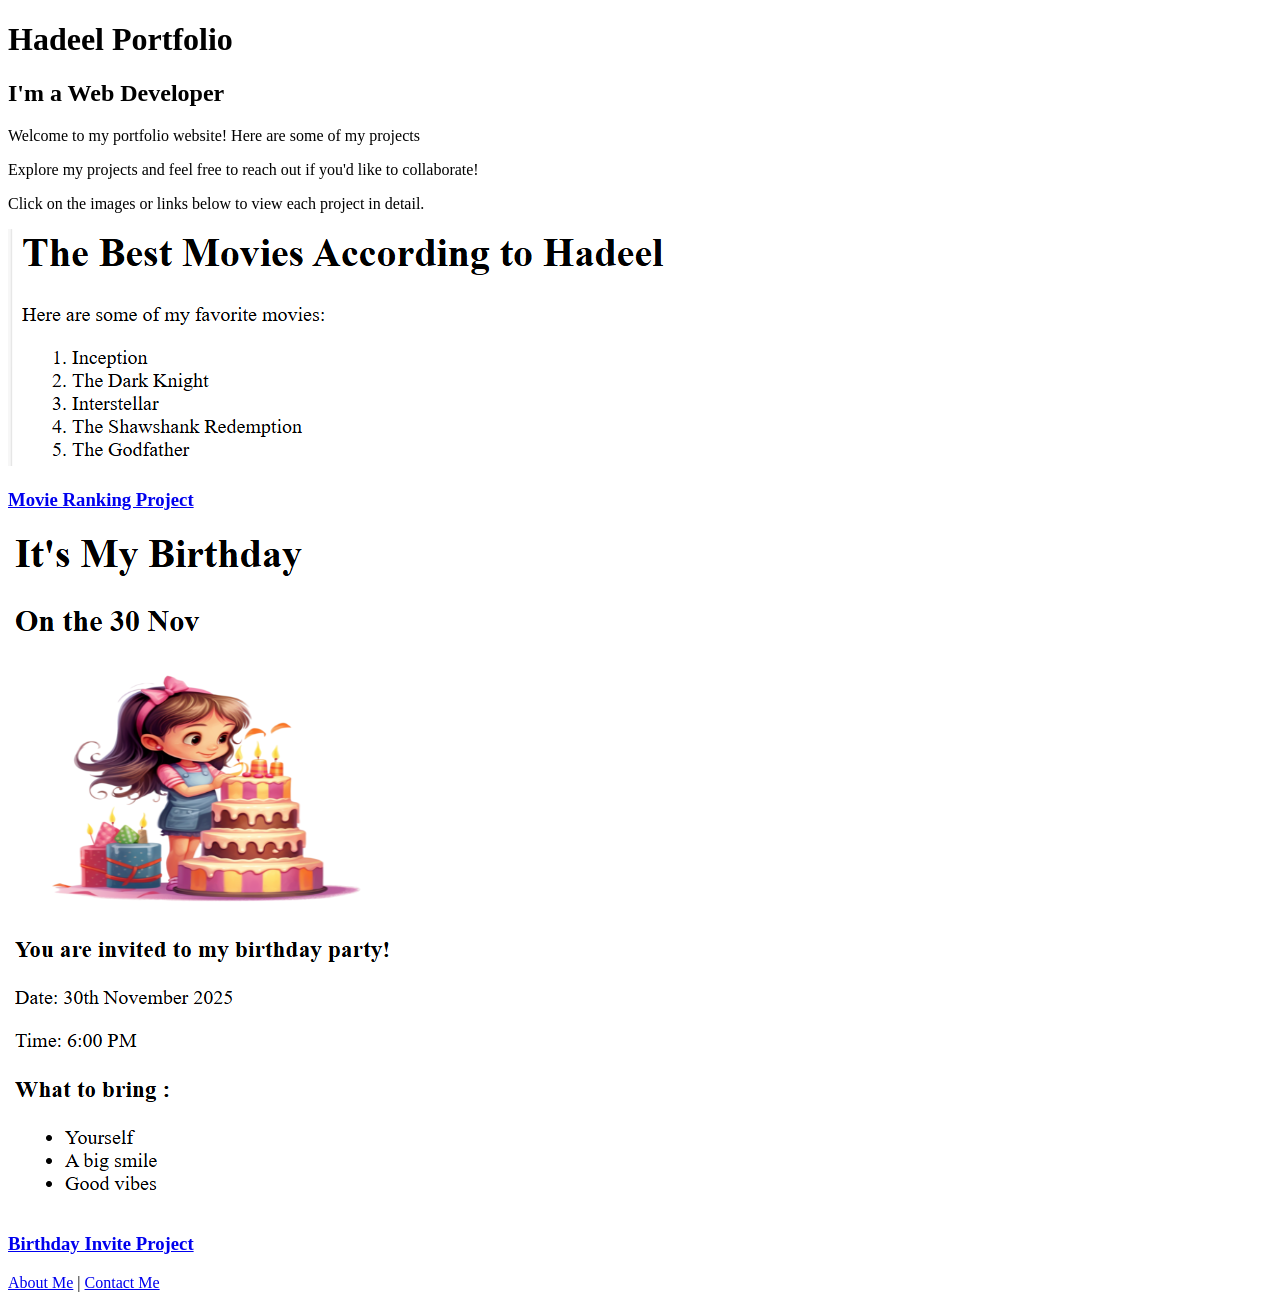
==== index.html @ 547e88c6 "Update index.html" ====
<!DOCTYPE html>
<html lang="en">
<head>
  <meta charset="UTF-8" />
  <meta name="viewport" content="width=device-width, initial-scale=1.0" />
  <link href="../porfolio/style.css" rel="stylesheet" />
  <title>Portfolio</title>
</head>
<body>

 
  <header>
    <h1>Hadeel Portfolio</h1>
    <h2>I'm a Web Developer</h2>
  </header>

 
  <main>
    <section class="intro">
      <p draggable="true">Welcome to my portfolio website! Here are some of my projects</p>
      <p class="highlight">Explore my projects and feel free to reach out if you'd like to collaborate!</p>
      <p draggable="true">Click on the images or links below to view each project in detail.</p>
    </section>

    
    <section class="projects">
      <div class="project-card">
        <a href="../public/movie-ranking.html">
          <img src="../assets/images/movie-ranking.png" alt="movie ranking project preview" />
          <h3>Movie Ranking Project</h3>
        </a>
      </div>

      <div class="project-card">
        <a href="../public/birthday-invite.html">
          <img src="../assets/images/birthday-invite.png" alt="birthday invite project preview" />
          <h3>Birthday Invite Project</h3>
        </a>
      </div>
    </section>
  </main>


  <footer>
    <a href="../public/about.html">About Me</a> |
    <a href="../public/contact.html">Contact Me</a>
  </footer>

</body>
</html>
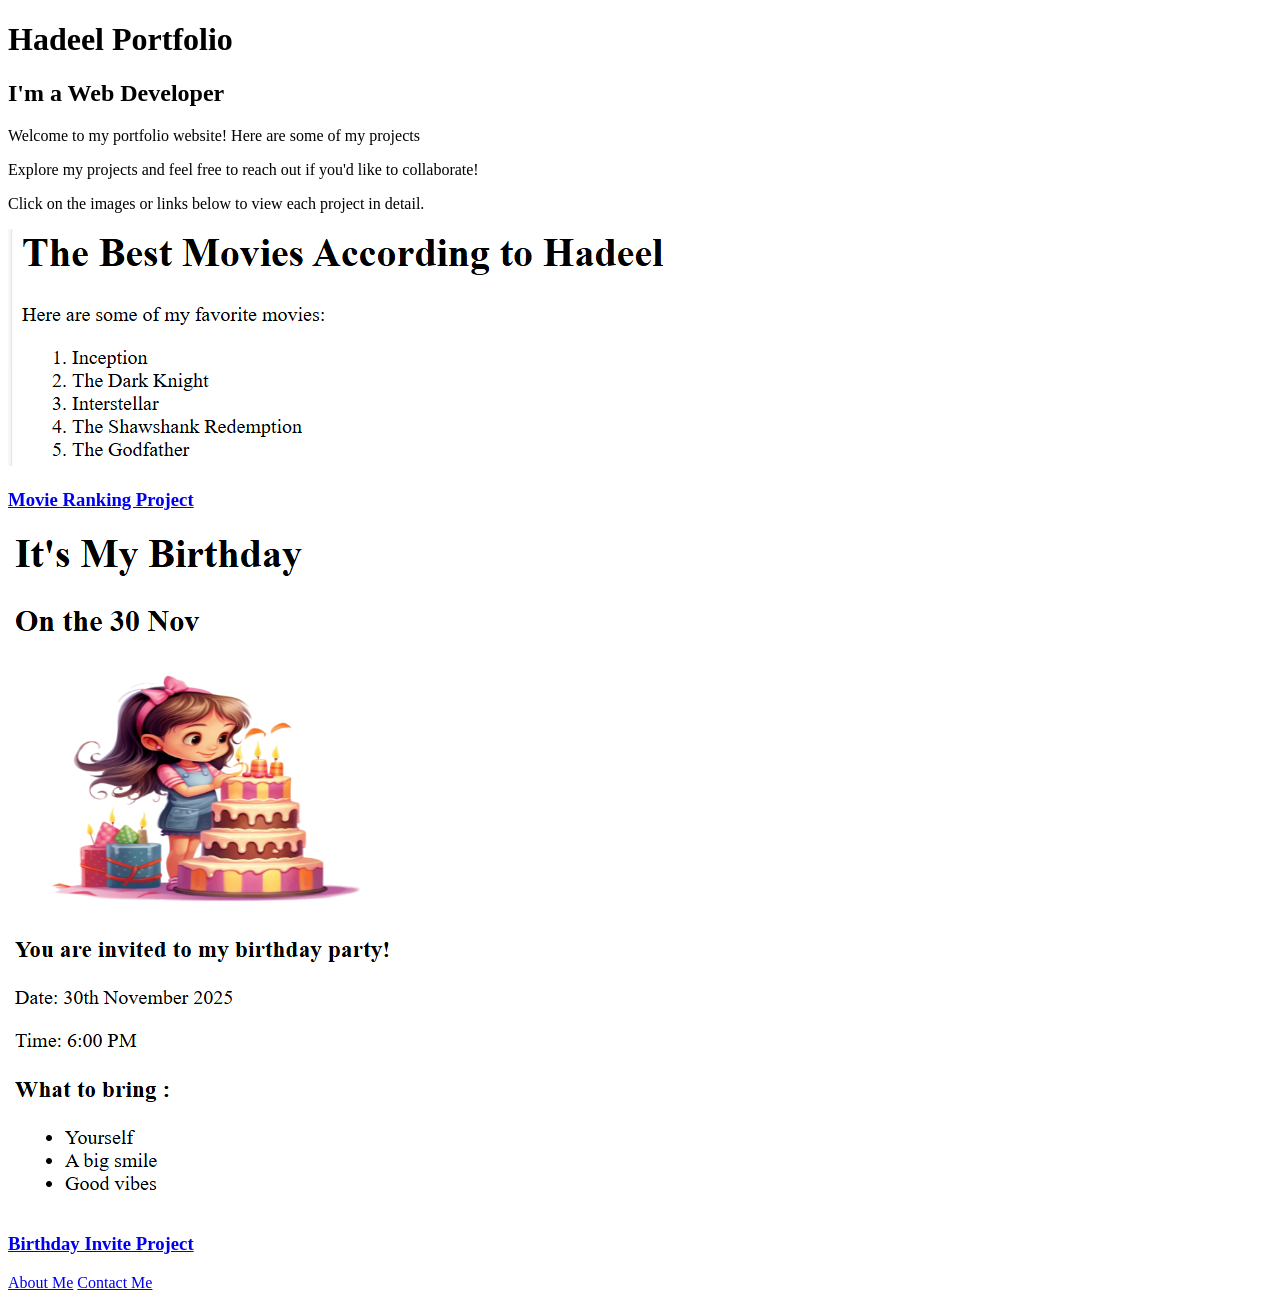
==== commit 321f6045: "Update index.html" ====
--- a/index.html
+++ b/index.html
@@ -3,7 +3,7 @@
 <head>
   <meta charset="UTF-8" />
   <meta name="viewport" content="width=device-width, initial-scale=1.0" />
-  <link href="../porfolio/style.css" rel="stylesheet" />
+  <link href="./porfolio/style.css" rel="stylesheet" />
   <title>Portfolio</title>
 </head>
 <body>
@@ -42,7 +42,7 @@
 
 
   <footer>
-    <a href="../public/about.html">About Me</a> |
+    <a href="../public/about.html">About Me</a> 
     <a href="../public/contact.html">Contact Me</a>
   </footer>
 
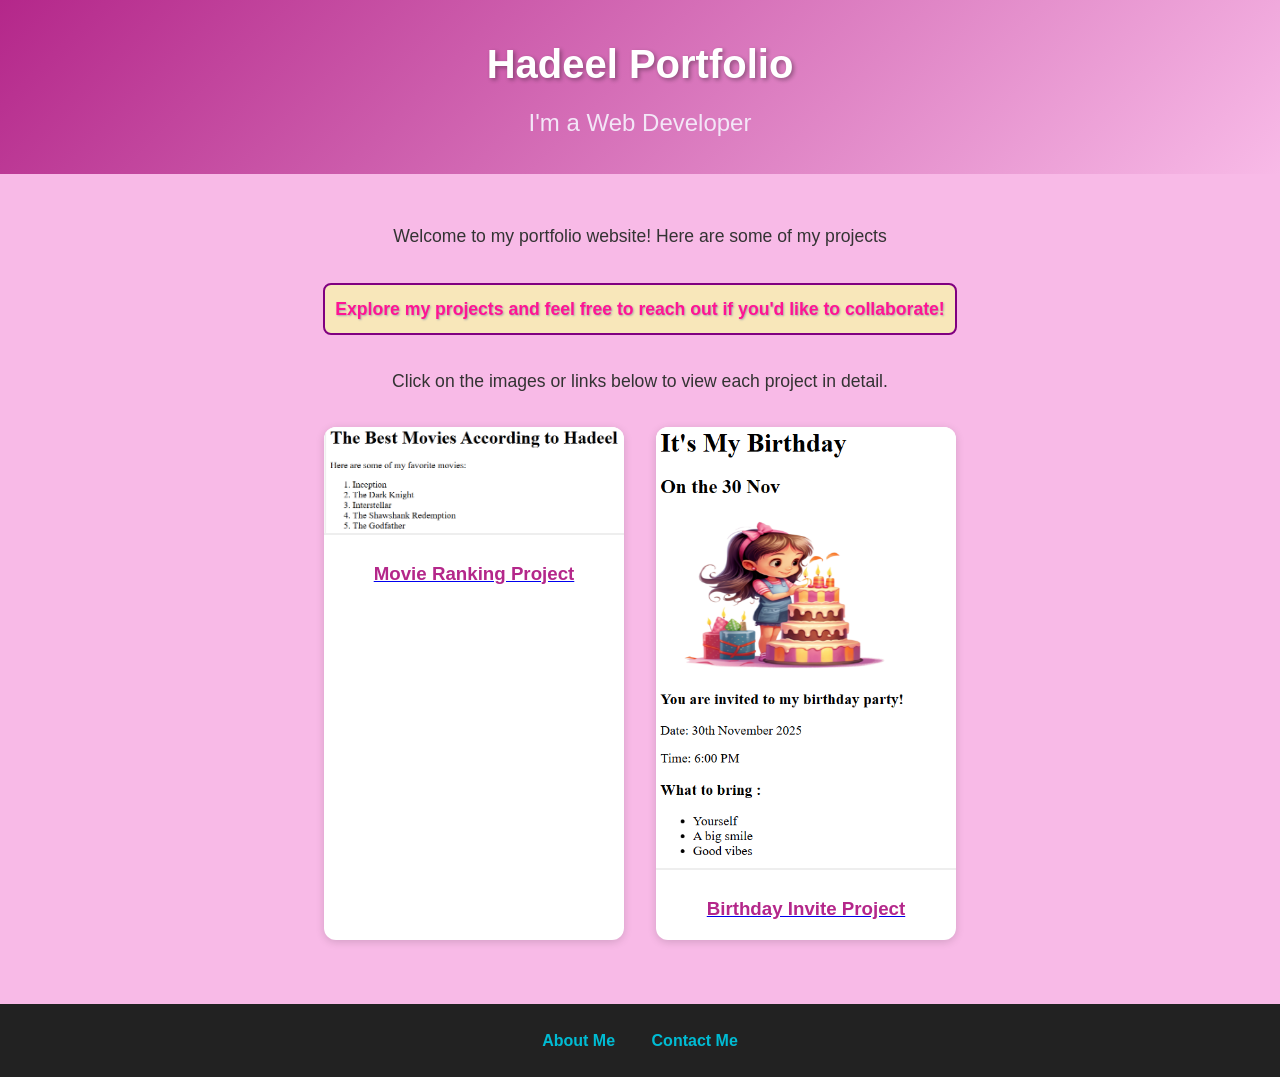
==== commit f2de171d: "Update index.html" ====
--- a/index.html
+++ b/index.html
@@ -3,7 +3,7 @@
 <head>
   <meta charset="UTF-8" />
   <meta name="viewport" content="width=device-width, initial-scale=1.0" />
-  <link href="./porfolio/style.css" rel="stylesheet" />
+  <link href="../public/style.css" rel="stylesheet" />
   <title>Portfolio</title>
 </head>
 <body>
--- a/public/style.css
+++ b/public/style.css
@@ -0,0 +1,134 @@
+
+* {
+  box-sizing: border-box;
+  margin: 0;
+  padding: 0;
+  font-family: Arial, sans-serif;
+  
+}
+
+
+body {
+  line-height: 1.6;
+  background: #f8bae7;
+  color: #333;
+}
+
+
+header {
+  text-align: center;
+  padding: 2rem 1rem;
+  background: linear-gradient(135deg, #b4278a, #f8bae7);
+  color: #fff;
+}
+header h1 {
+  font-size: 2.5rem;
+  margin-bottom: 0.5rem;
+  text-shadow: 2px 2px 4px #00000055;
+}
+header h2 {
+  font-weight: 400;
+  color: #f3e6f7;
+}
+
+
+main {
+  max-width: 1000px;
+  margin: auto;
+  padding: 2rem 1rem;
+  text-align: center;
+}
+.intro p {
+  margin: 1rem 0;
+  font-size: 1.1rem;
+}
+.intro .highlight {
+  color: deeppink;
+  font-weight: bold;
+  text-shadow: 1px 1px 2px #aaa;
+  background-color: rgb(248, 231, 186);
+  border: 2px solid purple;
+  border-radius: 8px;
+  padding: 10px;
+  display: inline-block;
+}
+
+/*  Projects Horizontal */
+.projects {
+  display: flex;
+  justify-content: center;
+  gap: 2rem;
+  flex-wrap: wrap; /* responsive for small screens */
+  margin-top: 2rem;
+}
+.project-card {
+  background: #fff;
+  border-radius: 12px;
+  overflow: hidden;
+  box-shadow: 0 2px 8px rgba(0,0,0,0.15);
+  text-align: center;
+  width: 300px;
+  transition: transform 0.3s ease;
+}
+.project-card:hover {
+  transform: translateY(-8px);
+}
+.project-card img {
+  width: 100%;
+  height: auto;
+  border-bottom: 2px solid #eee;
+}
+.project-card h3 {
+  margin: 1rem 0;
+  color: #b4278a;
+}
+footer {
+  text-align: center;
+  padding: 1.5rem;
+  background: #222;
+  color: #fff;
+  margin-top: 2rem;
+}
+footer a {
+  color: #00bcd4;
+  text-decoration: none;
+  margin: 0 1rem;
+  font-weight: bold;
+}
+footer a:hover {
+  text-decoration: underline;
+}
+
+.x{
+    background: #f8bae7;
+    color: #333;
+    text-align: center;
+    padding: 2rem 1rem;
+    font-family: Arial, sans-serif;
+    line-height: 1.6;
+    margin: auto;
+    max-width: 1000px;
+
+}
+
+ul {
+    list-style-type: square;
+    margin: 1rem 0;
+    padding-left: 20px;
+    text-align: center;
+    display: inline-block;
+    font-size: 1.1rem;
+    color: #761c5b;
+
+
+}
+
+ol{
+    list-style-type: decimal;
+    margin: 1rem 0;
+    padding-left: 20px;
+    text-align: center;
+    display: inline-block;
+    font-size: 1.1rem;
+    color: #761c5b;
+}
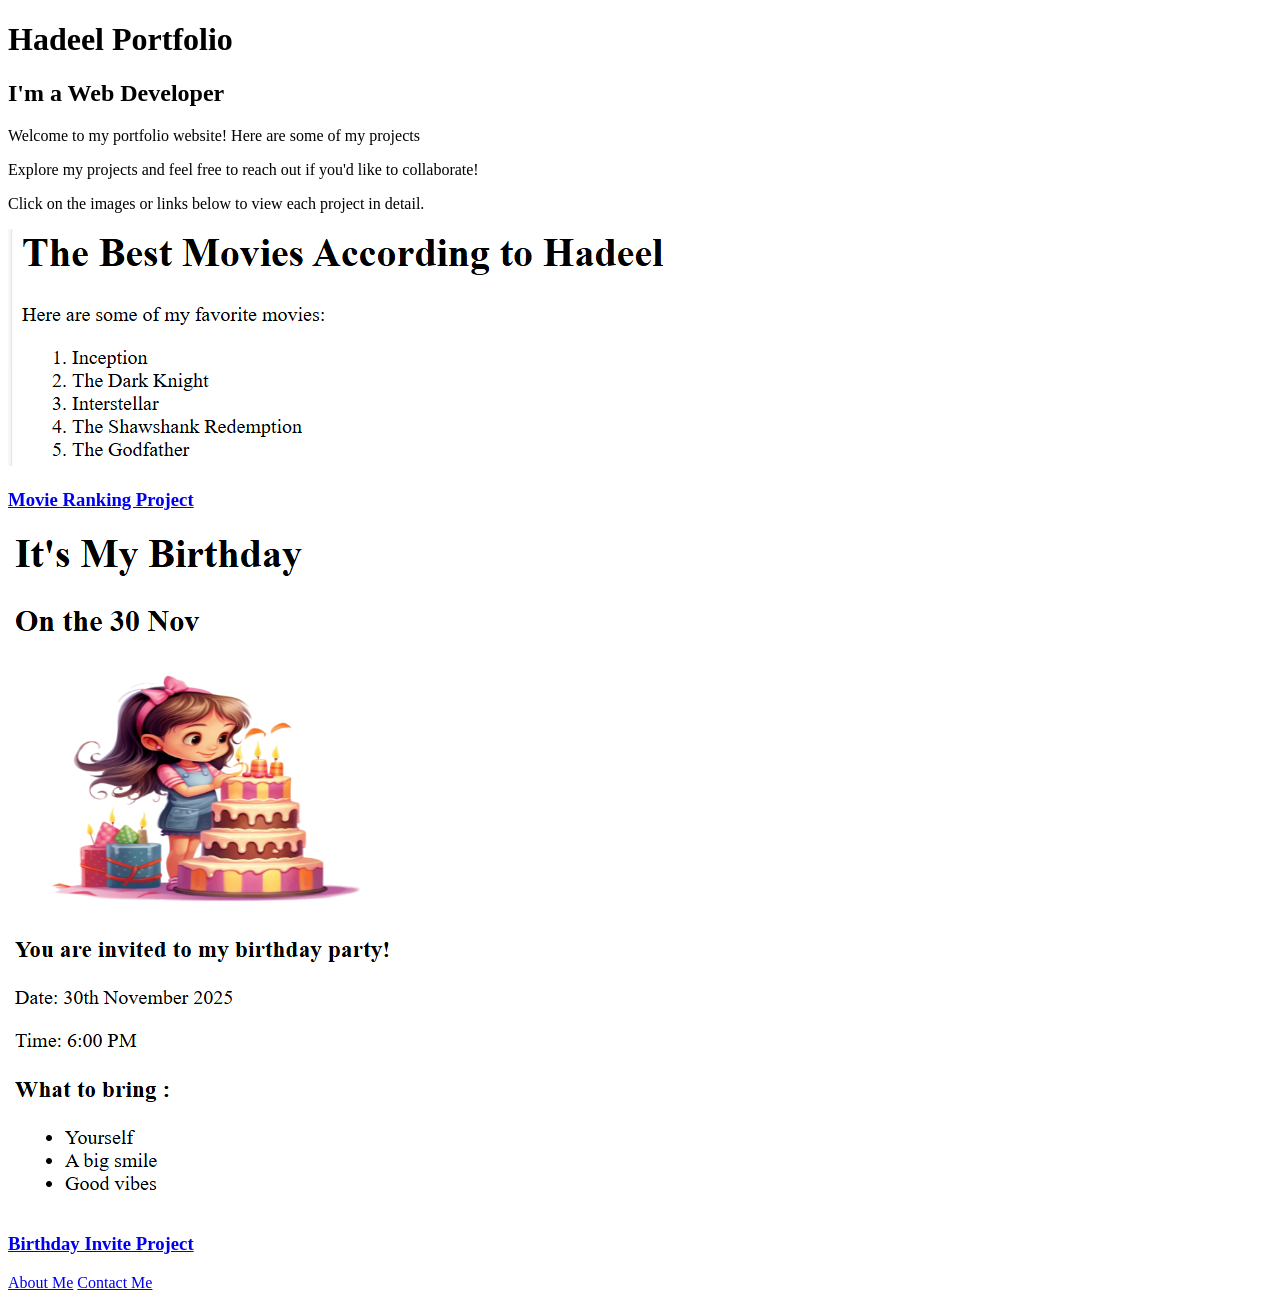
==== commit 25232c2c: "Update index.html" ====
--- a/index.html
+++ b/index.html
@@ -3,7 +3,7 @@
 <head>
   <meta charset="UTF-8" />
   <meta name="viewport" content="width=device-width, initial-scale=1.0" />
-  <link href="../public/style.css" rel="stylesheet" />
+  <link href="./porfolio/style.css" rel="stylesheet" />
   <title>Portfolio</title>
 </head>
 <body>
@@ -42,8 +42,8 @@
 
 
   <footer>
-    <a href="../public/about.html">About Me</a> 
-    <a href="../public/contact.html">Contact Me</a>
+    <a href="./public/about.html">About Me</a> 
+    <a href="./public/contact.html">Contact Me</a>
   </footer>
 
 </body>
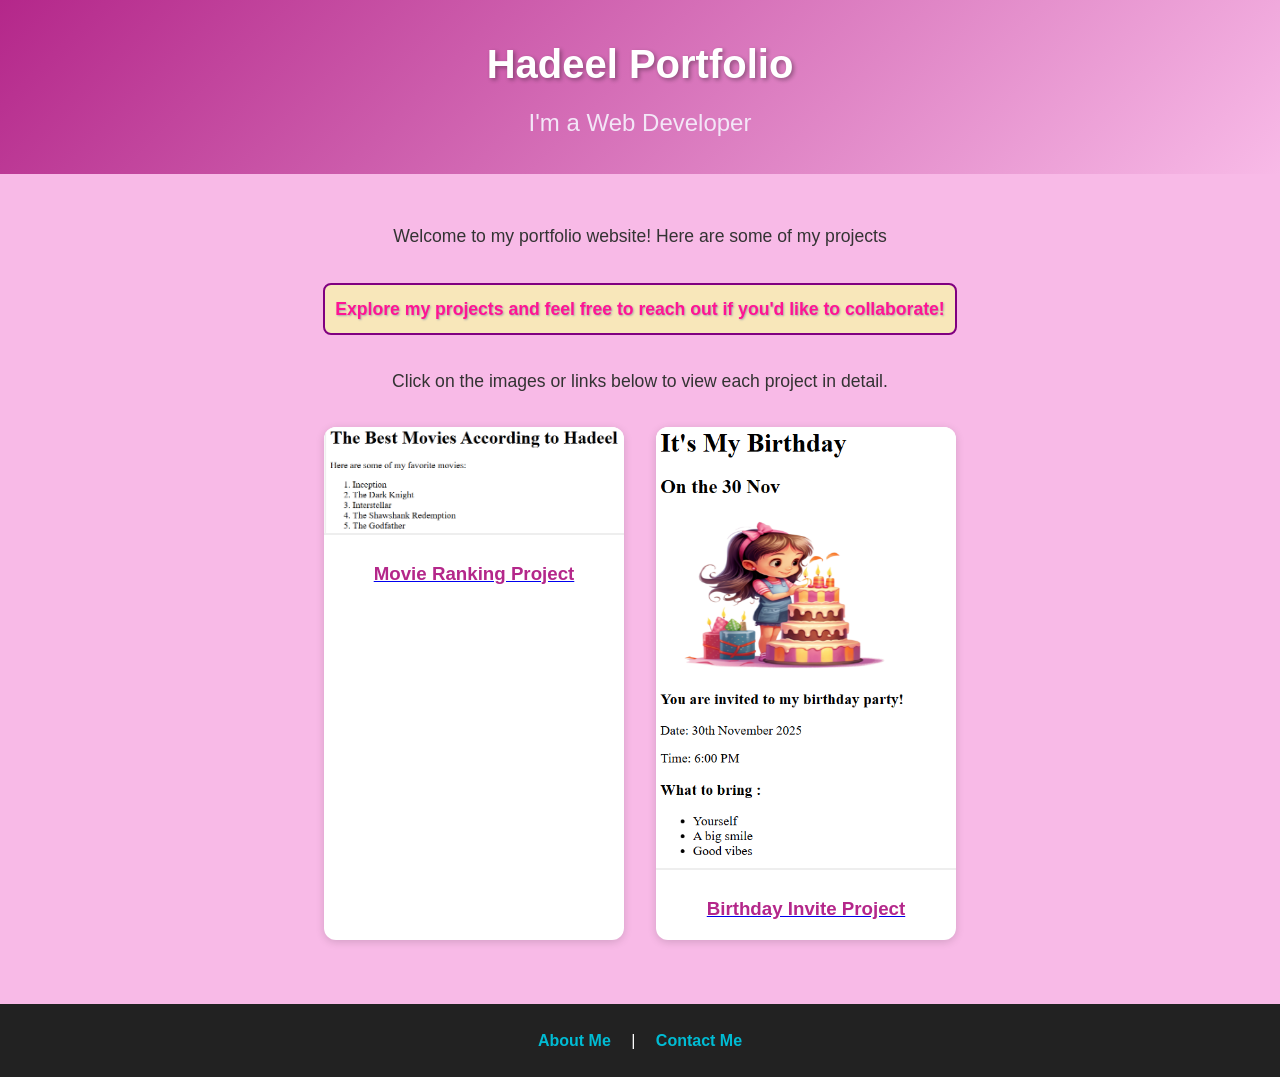
==== commit 992ba5aa: "Add files via upload" ====
--- a/index.html
+++ b/index.html
@@ -1,50 +1,50 @@
-<!DOCTYPE html>
-<html lang="en">
-<head>
-  <meta charset="UTF-8" />
-  <meta name="viewport" content="width=device-width, initial-scale=1.0" />
-  <link href="./porfolio/style.css" rel="stylesheet" />
-  <title>Portfolio</title>
-</head>
-<body>
-
- 
-  <header>
-    <h1>Hadeel Portfolio</h1>
-    <h2>I'm a Web Developer</h2>
-  </header>
-
- 
-  <main>
-    <section class="intro">
-      <p draggable="true">Welcome to my portfolio website! Here are some of my projects</p>
-      <p class="highlight">Explore my projects and feel free to reach out if you'd like to collaborate!</p>
-      <p draggable="true">Click on the images or links below to view each project in detail.</p>
-    </section>
-
-    
-    <section class="projects">
-      <div class="project-card">
-        <a href="../public/movie-ranking.html">
-          <img src="../assets/images/movie-ranking.png" alt="movie ranking project preview" />
-          <h3>Movie Ranking Project</h3>
-        </a>
-      </div>
-
-      <div class="project-card">
-        <a href="../public/birthday-invite.html">
-          <img src="../assets/images/birthday-invite.png" alt="birthday invite project preview" />
-          <h3>Birthday Invite Project</h3>
-        </a>
-      </div>
-    </section>
-  </main>
-
-
-  <footer>
-    <a href="./public/about.html">About Me</a> 
-    <a href="./public/contact.html">Contact Me</a>
-  </footer>
-
-</body>
-</html>
+<!DOCTYPE html>
+<html lang="en">
+<head>
+  <meta charset="UTF-8" />
+  <meta name="viewport" content="width=device-width, initial-scale=1.0" />
+  <link href="./public/style.css" rel="stylesheet" />
+  <title>Portfolio</title>
+</head>
+<body>
+
+ 
+  <header>
+    <h1>Hadeel Portfolio</h1>
+    <h2>I'm a Web Developer</h2>
+  </header>
+
+ 
+  <main>
+    <section class="intro">
+      <p draggable="true">Welcome to my portfolio website! Here are some of my projects</p>
+      <p class="highlight">Explore my projects and feel free to reach out if you'd like to collaborate!</p>
+      <p draggable="true">Click on the images or links below to view each project in detail.</p>
+    </section>
+
+    
+    <section class="projects">
+      <div class="project-card">
+        <a href="./public/movie-ranking.html">
+          <img src="./assets/images/movie-ranking.png" alt="movie ranking project preview" />
+          <h3>Movie Ranking Project</h3>
+        </a>
+      </div>
+
+      <div class="project-card">
+        <a href="./public/birthday-invite.html">
+          <img src="./assets/images/birthday-invite.png" alt="birthday invite project preview" />
+          <h3>Birthday Invite Project</h3>
+        </a>
+      </div>
+    </section>
+  </main>
+
+
+  <footer>
+    <a href="./public/about.html">About Me</a> |
+    <a href="./public/contact.html">Contact Me</a>
+  </footer>
+
+</body>
+</html>
--- a/public/style.css
+++ b/public/style.css
@@ -0,0 +1,134 @@
+
+* {
+  box-sizing: border-box;
+  margin: 0;
+  padding: 0;
+  font-family: Arial, sans-serif;
+  
+}
+
+
+body {
+  line-height: 1.6;
+  background: #f8bae7;
+  color: #333;
+}
+
+
+header {
+  text-align: center;
+  padding: 2rem 1rem;
+  background: linear-gradient(135deg, #b4278a, #f8bae7);
+  color: #fff;
+}
+header h1 {
+  font-size: 2.5rem;
+  margin-bottom: 0.5rem;
+  text-shadow: 2px 2px 4px #00000055;
+}
+header h2 {
+  font-weight: 400;
+  color: #f3e6f7;
+}
+
+
+main {
+  max-width: 1000px;
+  margin: auto;
+  padding: 2rem 1rem;
+  text-align: center;
+}
+.intro p {
+  margin: 1rem 0;
+  font-size: 1.1rem;
+}
+.intro .highlight {
+  color: deeppink;
+  font-weight: bold;
+  text-shadow: 1px 1px 2px #aaa;
+  background-color: rgb(248, 231, 186);
+  border: 2px solid purple;
+  border-radius: 8px;
+  padding: 10px;
+  display: inline-block;
+}
+
+/*  Projects Horizontal */
+.projects {
+  display: flex;
+  justify-content: center;
+  gap: 2rem;
+  flex-wrap: wrap; /* responsive for small screens */
+  margin-top: 2rem;
+}
+.project-card {
+  background: #fff;
+  border-radius: 12px;
+  overflow: hidden;
+  box-shadow: 0 2px 8px rgba(0,0,0,0.15);
+  text-align: center;
+  width: 300px;
+  transition: transform 0.3s ease;
+}
+.project-card:hover {
+  transform: translateY(-8px);
+}
+.project-card img {
+  width: 100%;
+  height: auto;
+  border-bottom: 2px solid #eee;
+}
+.project-card h3 {
+  margin: 1rem 0;
+  color: #b4278a;
+}
+footer {
+  text-align: center;
+  padding: 1.5rem;
+  background: #222;
+  color: #fff;
+  margin-top: 2rem;
+}
+footer a {
+  color: #00bcd4;
+  text-decoration: none;
+  margin: 0 1rem;
+  font-weight: bold;
+}
+footer a:hover {
+  text-decoration: underline;
+}
+
+.x{
+    background: #f8bae7;
+    color: #333;
+    text-align: center;
+    padding: 2rem 1rem;
+    font-family: Arial, sans-serif;
+    line-height: 1.6;
+    margin: auto;
+    max-width: 1000px;
+
+}
+
+ul {
+    list-style-type: square;
+    margin: 1rem 0;
+    padding-left: 20px;
+    text-align: center;
+    display: inline-block;
+    font-size: 1.1rem;
+    color: #761c5b;
+
+
+}
+
+ol{
+    list-style-type: decimal;
+    margin: 1rem 0;
+    padding-left: 20px;
+    text-align: center;
+    display: inline-block;
+    font-size: 1.1rem;
+    color: #761c5b;
+}
